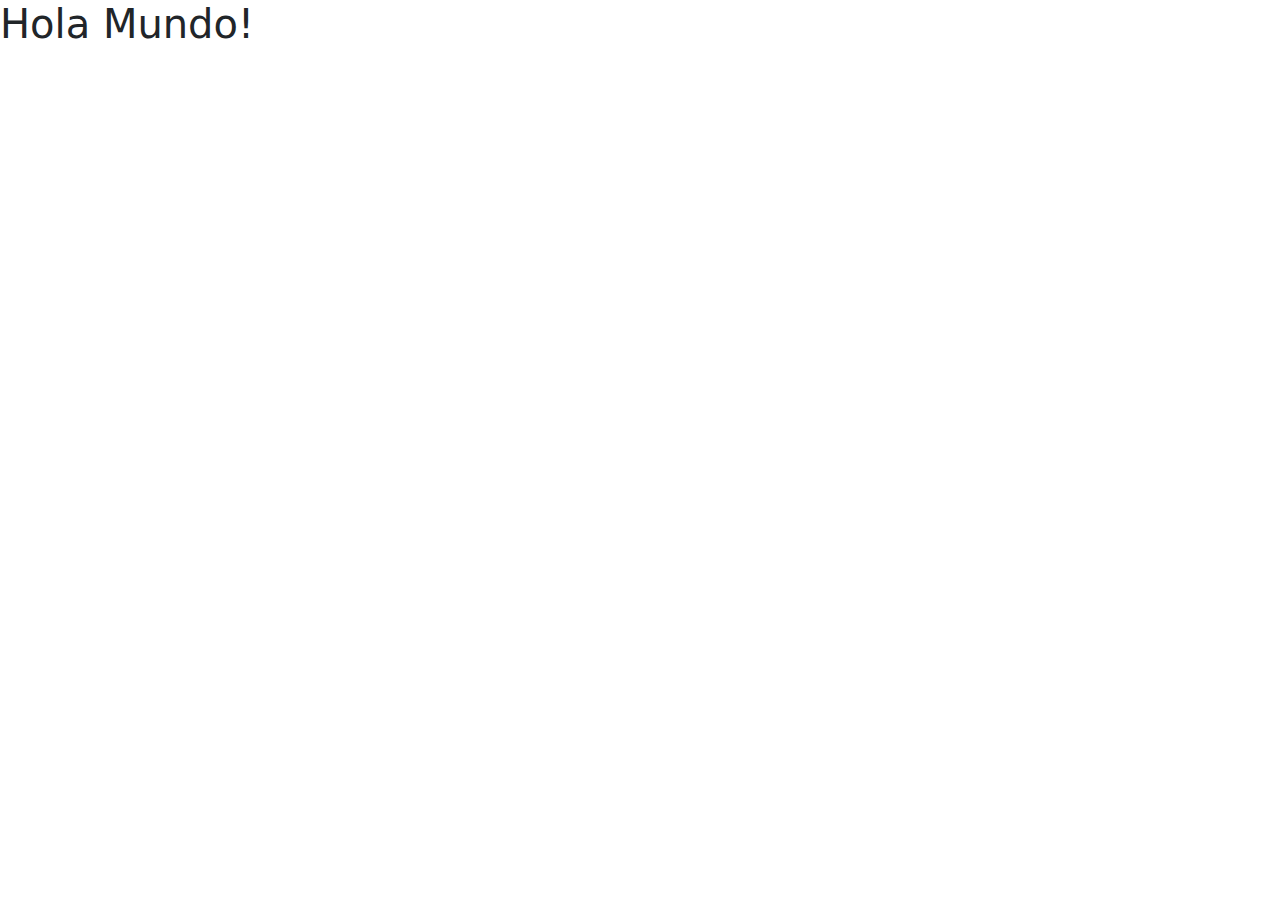
==== index.html @ 5988b04f "First commit" ====
<!DOCTYPE html>
<html lang="es">
<head>
    <meta charset="UTF-8">
    <title>Index</title>
    <link href="https://cdn.jsdelivr.net/npm/bootstrap@5.3.3/dist/css/bootstrap.min.css" rel="stylesheet" integrity="sha384-QWTKZyjpPEjISv5WaRU9OFeRpok6YctnYmDr5pNlyT2bRjXh0JMhjY6hW+ALEwIH" crossorigin="anonymous">
</head>
<body>
    <h1>Hola Mundo!</h1>
    <script src="https://cdn.jsdelivr.net/npm/bootstrap@5.3.3/dist/js/bootstrap.bundle.min.js" integrity="sha384-YvpcrYf0tY3lHB60NNkmXc5s9fDVZLESaAA55NDzOxhy9GkcIdslK1eN7N6jIeHz" crossorigin="anonymous"></script>
</body>
</html>
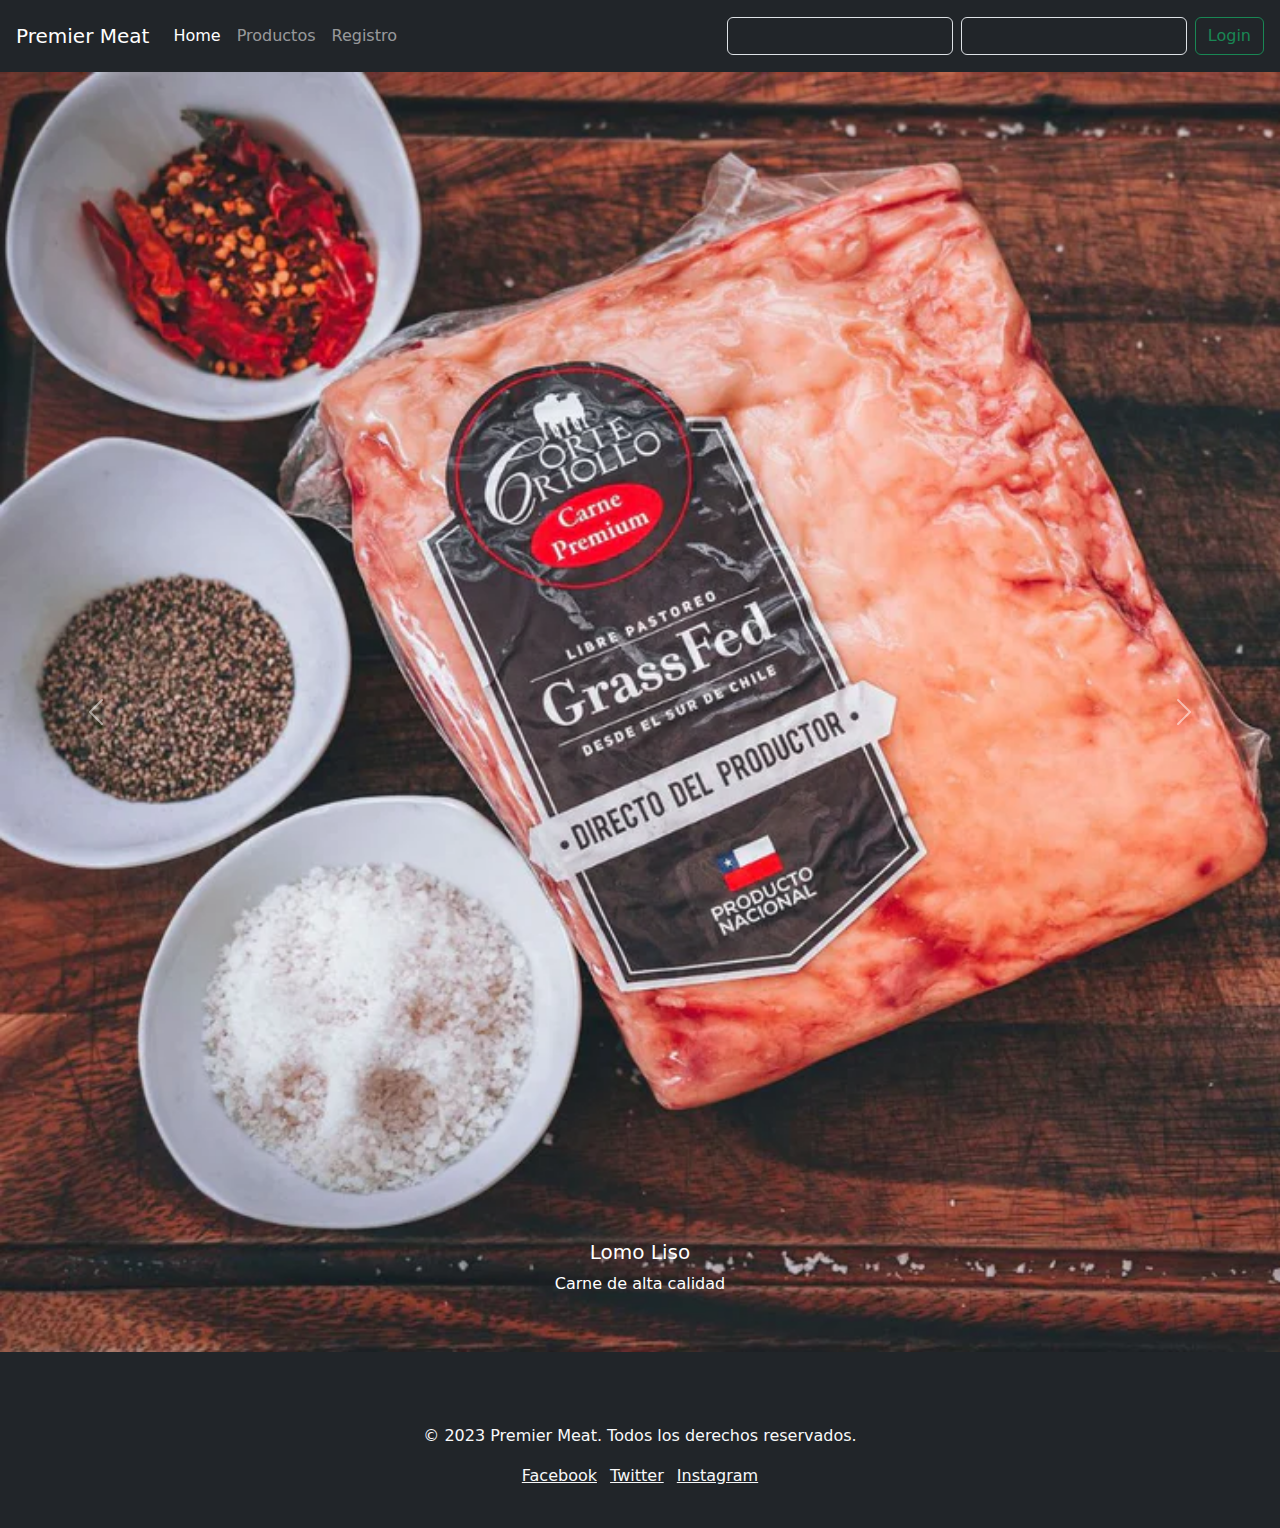
==== commit bcb9ee6d: "se agrega contenido al index" ====
--- a/index.html
+++ b/index.html
@@ -2,11 +2,89 @@
 <html lang="es">
 <head>
     <meta charset="UTF-8">
+    <meta name="viewport" content="width=device-width, initial-scale=1.0">
     <title>Index</title>
-    <link href="https://cdn.jsdelivr.net/npm/bootstrap@5.3.3/dist/css/bootstrap.min.css" rel="stylesheet" integrity="sha384-QWTKZyjpPEjISv5WaRU9OFeRpok6YctnYmDr5pNlyT2bRjXh0JMhjY6hW+ALEwIH" crossorigin="anonymous">
+    <link href="https://cdn.jsdelivr.net/npm/bootstrap@5.3.3/dist/css/bootstrap.min.css" rel="stylesheet">
+    <link rel="stylesheet" href="css/styles.css">
 </head>
-<body>
-    <h1>Hola Mundo!</h1>
-    <script src="https://cdn.jsdelivr.net/npm/bootstrap@5.3.3/dist/js/bootstrap.bundle.min.js" integrity="sha384-YvpcrYf0tY3lHB60NNkmXc5s9fDVZLESaAA55NDzOxhy9GkcIdslK1eN7N6jIeHz" crossorigin="anonymous"></script>
+<body class="bg-dark text-light">
+<div>
+    <nav class="navbar navbar-expand-lg navbar-dark bg-dark py-3 px-3">
+        <a class="navbar-brand" href="index.html">Premier Meat</a>
+        <div class="collapse navbar-collapse">
+            <ul class="navbar-nav me-auto">
+                <li class="nav-item">
+                    <a class="nav-link active" href="index.html">Home</a>
+                </li>
+                <li class="nav-item">
+                    <a class="nav-link" href="product.html">Productos</a>
+                </li>
+                <li class="nav-item">
+                    <a class="nav-link" href="register.html">Registro</a>
+                </li>
+            </ul>
+            <div class="ms-auto" id="loginFormContainer">
+                <form class="d-flex" id="loginForm">
+                    <input class="form-control me-2 bg-dark text-light" type="email" placeholder="example@gmail.com" aria-label="Email" required>
+                    <input class="form-control me-2 bg-dark text-light" type="password" placeholder="password" aria-label="Contraseña" required>
+                    <button class="btn btn-outline-success" type="submit">Login</button>
+                </form>
+            </div>
+        </div>
+    </nav>
+
+    <!-- Carrusel -->
+    <div id="mainCarousel" class="carousel slide mb-5" data-bs-ride="carousel">
+        <div class="carousel-inner">
+            <div class="carousel-item active">
+                <img src="images/meat/lomo_Liso.png" class="d-block w-100 carousel-image" alt="Lomo Liso">
+                <div class="carousel-caption d-none d-md-block">
+                    <h5>Lomo Liso</h5>
+                    <p>Carne de alta calidad</p>
+                </div>
+            </div>
+            <div class="carousel-item">
+                <img src="images/meat/posta_negra.png" class="d-block w-100 carousel-image" alt="Posta Negra">
+                <div class="carousel-caption d-none d-md-block">
+                    <h5>Posta Negra</h5>
+                    <p>Perfecta para tus asados</p>
+                </div>
+            </div>
+            <div class="carousel-item">
+                <img src="images/meat/lomo_vetado.png" class="d-block w-100 carousel-image" alt="Lomo Vetado">
+                <div class="carousel-caption d-none d-md-block">
+                    <h5>Lomo Vetado</h5>
+                    <p>Delicioso y jugoso</p>
+                </div>
+            </div>
+        </div>
+        <button class="carousel-control-prev" type="button" data-bs-target="#mainCarousel" data-bs-slide="prev">
+            <span class="carousel-control-prev-icon" aria-hidden="true"></span>
+            <span class="visually-hidden">Previous</span>
+        </button>
+        <button class="carousel-control-next" type="button" data-bs-target="#mainCarousel" data-bs-slide="next">
+            <span class="carousel-control-next-icon" aria-hidden="true"></span>
+            <span class="visually-hidden">Next</span>
+        </button>
+    </div>
+
+</div>
+
+<!-- Footer -->
+<footer class="bg-dark text-light text-center py-4 mt-auto">
+    <div >
+        <p>&copy; 2023 Premier Meat. Todos los derechos reservados.</p>
+        <p>
+            <a href="https://www.facebook.com" class="text-light me-2">Facebook</a>
+            <a href="https://www.twitter.com" class="text-light me-2">Twitter</a>
+            <a href="https://www.instagram.com" class="text-light">Instagram</a>
+        </p>
+    </div>
+</footer>
+
+<script type="module" src="js/scripts.js"></script>
+<script src="https://code.jquery.com/jquery-3.5.1.min.js"></script>
+<script src="https://cdnjs.cloudflare.com/ajax/libs/popper.js/2.11.6/umd/popper.min.js"></script>
+<script src="https://cdnjs.cloudflare.com/ajax/libs/bootstrap/5.3.3/js/bootstrap.min.js"></script>
 </body>
-</html>+</html>
